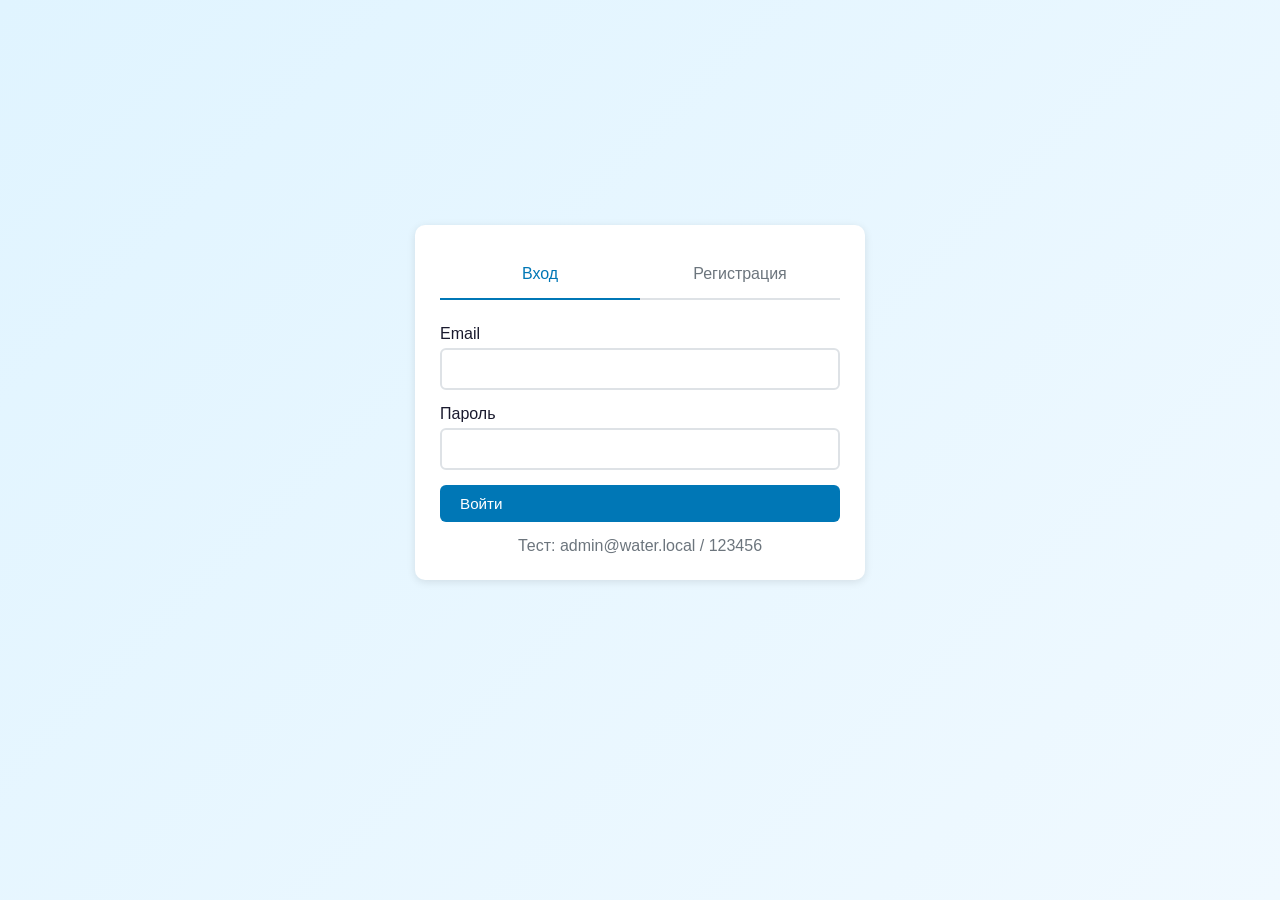
==== admin.html @ c3089564 "first commit" ====
<!DOCTYPE html>
<html lang="ru">
<head>
    <meta charset="UTF-8">
    <meta name="viewport" content="width=device-width, initial-scale=1.0">
    <title>WaterTest - Админ</title>
    <link rel="stylesheet" href="styles.css">
</head>
<body>
    <header class="header">
        <div class="header-logo">
            <svg viewBox="0 0 40 40" fill="none"><circle cx="20" cy="20" r="18" fill="#00b4d8"/><path d="M20 8v24M12 16c0-4 8-8 8-8s8 4 8 8M14 24c0-3 6-6 6-6s6 3 6 6" stroke="white" stroke-width="2"/></svg>
            WaterTest - Админ
        </div>
        <nav class="header-nav">
            <span id="user-name"></span>
            <button class="btn btn-outline btn-sm" onclick="logout()">Выход</button>
        </nav>
    </header>

    <div class="container">
        <div class="tabs" id="tabs">
            <div class="tab active" id="tab-users" data-tab="users">Сотрудники</div>
            <div class="tab" id="tab-tests" data-tab="tests">Тесты</div>
            <div class="tab" id="tab-results" data-tab="results">Результаты</div>
            <div class="tab" id="tab-stats" data-tab="stats">Статистика</div>
        </div>
        
        <div id="content"></div>
    </div>

    <script src="app.js"></script>
    <script>
    (function() {
        var user = getCurrentUser();
        if (!user || (user.role !== 'admin' && user.role !== 'hr')) {
            window.location.href = 'login.html';
            return;
        }
        document.getElementById('user-name').textContent = user.name;
        
        var currentTab = 'users';
        
        document.querySelectorAll('#tabs .tab').forEach(function(tab) {
            tab.onclick = function() {
                switchTab(this.getAttribute('data-tab'));
            };
        });
        
        window.switchTab = function(tab) {
            currentTab = tab;
            document.querySelectorAll('#tabs .tab').forEach(function(t) {
                t.classList.remove('active');
            });
            document.querySelector('#tab-' + tab).classList.add('active');
            render();
        };
        
        window.closeModal = function() {
            var el = document.querySelector('.modal-overlay');
            if (el) el.remove();
        };
        
        function render() {
            switch(currentTab) {
                case 'users': renderUsers(); break;
                case 'tests': renderTests(); break;
                case 'results': renderResults(); break;
                case 'stats': renderStats(); break;
            }
        }
        
        window.renderUsers = renderUsers;
        
        function renderUsers() {
            var users = getUsers();
            var st = getStats();
            var html = '<div class="dashboard-grid">' +
                '<div class="stat-card"><div class="stat-icon blue"><svg viewBox="0 0 24 24" fill="none" stroke="currentColor" stroke-width="2"><circle cx="9" cy="7" r="4"/><path d="M17 21v-2a4 4 0 0 0-4-4H5a4 4 0 0 0-4 4v2"/></svg></div><div><div class="stat-value">' + users.length + '</div><div class="stat-label">Сотрудников</div></div></div>' +
                '<div class="stat-card"><div class="stat-icon green"><svg viewBox="0 0 24 24" fill="none" stroke="currentColor" stroke-width="2"><path d="M22 11.08V12a10 10 0 1 1-5.93-9.14"/><polyline points="22 4 12 14.01 9 11.01"/></svg></div><div><div class="stat-value">' + st.completed + '</div><div class="stat-label">Тестов пройдено</div></div></div>' +
                '<div class="stat-card"><div class="stat-icon red"><svg viewBox="0 0 24 24" fill="none" stroke="currentColor" stroke-width="2"><polygon points="12 2 15.09 8.26 22 9.27 17 14.14 18.18 21.02 12 17.77 5.82 21.02 7 14.14 2 9.27 8.91 8.26 12 2"/></svg></div><div><div class="stat-value">' + st.avgScore + '%</div><div class="stat-label">Средний балл</div></div></div>' +
            '</div>' +
            '<div class="card">' +
                '<div class="card-header"><h2 class="card-title">Сотрудники</h2><button class="btn btn-primary" onclick="showAddUser()">+ Добавить</button></div>' +
                '<div class="table-wrapper"><table class="table"><thead><tr><th>Имя</th><th>Email</th><th>Должность</th><th>Отдел</th><th>Роль</th><th>Статус</th><th>Действия</th></tr></thead><tbody>';
            
            users.forEach(function(u) {
                html += '<tr><td>' + escapeHtml(u.name) + '</td><td>' + escapeHtml(u.email) + '</td><td>' + escapeHtml(u.position || '-') + '</td><td>' + escapeHtml(u.department || '-') + '</td><td><span class="role-badge ' + u.role + '">' + u.role + '</span></td><td><span class="result-badge ' + (u.active ? 'excellent' : 'failed') + '">' + (u.active ? 'Активен' : 'Заблокирован') + '</span></td>' +
                '<td class="flex gap-10">' +
                    '<button class="btn btn-sm btn-primary" onclick="showEditUser(\'' + u.id + '\')">Редактировать</button> ' +
                    '<button class="btn btn-sm ' + (u.active ? 'btn-warning' : 'btn-success') + '" onclick="toggleUserStatus(\'' + u.id + '\'); renderUsers();">' + (u.active ? 'Блок' : 'Разблок') + '</button> ' +
                    '<button class="btn btn-sm btn-outline" onclick="resetPassword(\'' + u.id + '\'); alert(\'Сброшено на 123456\')">Сброс</button> ' +
                    '<button class="btn btn-sm btn-danger" onclick="deleteUser(\'' + u.id + '\'); renderUsers();" ' + (u.role === 'admin' ? 'disabled' : '') + '>Удалить</button>' +
                '</td></tr>';
            });
            
            html += '</tbody></table></div></div>';
            document.getElementById('content').innerHTML = html;
        }
        
        window.showAddUser = function() {
            var body = '<form id="add-user-form">' +
                '<div class="form-group"><label class="form-label">Имя *</label><input type="text" name="name" class="form-input" required></div>' +
                '<div class="form-group"><label class="form-label">Email *</label><input type="email" name="email" class="form-input" required></div>' +
                '<div class="form-group"><label class="form-label">Пароль *</label><input type="password" name="password" class="form-input" required></div>' +
                '<div class="form-group"><label class="form-label">Должность</label><input type="text" name="position" class="form-input"></div>' +
                '<div class="form-group"><label class="form-label">Отдел</label><input type="text" name="department" class="form-input"></div>' +
                '<div class="form-group"><label class="form-label">Роль</label><select name="role" class="form-select"><option value="employee">Сотрудник</option><option value="hr">HR</option><option value="admin">Админ</option></select></div>' +
            '</form>';
            
            var div = document.createElement('div');
            div.className = 'modal-overlay';
            div.onclick = window.closeModal;
            div.innerHTML = '<div class="modal" onclick="event.stopPropagation()">' +
                '<div class="modal-header"><h3 class="modal-title">Добавить сотрудника</h3><button class="modal-close" onclick="closeModal()">&times;</button></div>' +
                '<div class="modal-body">' + body + '</div>' +
                '<div class="modal-footer"><button class="btn btn-primary" onclick="addUser()">Добавить</button><button class="btn btn-outline" onclick="closeModal()">Отмена</button></div>' +
            '</div>';
            document.body.appendChild(div);
        };
        
        window.addUser = function() {
            var f = document.getElementById('add-user-form');
            register({ name: f.name.value, email: f.email.value, password: f.password.value, position: f.position.value, department: f.department.value, role: f.role.value });
            closeModal();
            renderUsers();
        };
        
        window.showEditUser = function(id) {
            var u = getUsers().find(function(x) { return x.id === id; });
            var body = '<form id="edit-user-form">' +
                '<div class="form-group"><label class="form-label">Имя</label><input type="text" name="name" class="form-input" value="' + escapeHtml(u.name) + '"></div>' +
                '<div class="form-group"><label class="form-label">Email</label><input type="email" name="email" class="form-input" value="' + escapeHtml(u.email) + '"></div>' +
                '<div class="form-group"><label class="form-label">Новый пароль</label><input type="password" name="password" class="form-input" placeholder="Оставить текущий"></div>' +
                '<div class="form-group"><label class="form-label">Должность</label><input type="text" name="position" class="form-input" value="' + escapeHtml(u.position || '') + '"></div>' +
                '<div class="form-group"><label class="form-label">Отдел</label><input type="text" name="department" class="form-input" value="' + escapeHtml(u.department || '') + '"></div>' +
                '<div class="form-group"><label class="form-label">Роль</label><select name="role" class="form-select"><option value="employee" ' + (u.role === 'employee' ? 'selected' : '') + '>Сотрудник</option><option value="hr" ' + (u.role === 'hr' ? 'selected' : '') + '>HR</option><option value="admin" ' + (u.role === 'admin' ? 'selected' : '') + '>Админ</option></select></div>' +
            '</form>';
            
            var div = document.createElement('div');
            div.className = 'modal-overlay';
            div.onclick = window.closeModal;
            div.innerHTML = '<div class="modal" onclick="event.stopPropagation()">' +
                '<div class="modal-header"><h3 class="modal-title">Редактировать сотрудника</h3><button class="modal-close" onclick="closeModal()">&times;</button></div>' +
                '<div class="modal-body">' + body + '</div>' +
                '<div class="modal-footer"><button class="btn btn-primary" onclick="updateUser(\'' + u.id + '\')">Сохранить</button><button class="btn btn-outline" onclick="closeModal()">Отмена</button></div>' +
            '</div>';
            document.body.appendChild(div);
        };
        
        window.updateUser = function(id) {
            var f = document.getElementById('edit-user-form');
            var d = { name: f.name.value, email: f.email.value, position: f.position.value, department: f.department.value, role: f.role.value };
            if (f.password.value) d.password = f.password.value;
            updateUser(id, d);
            closeModal();
            renderUsers();
        };
        
        // ==================== TESTS ====================
        function renderTests() {
            var tests = getTests();
            var html = '<div class="card">' +
                '<div class="card-header"><h2 class="card-title">Тесты</h2><button class="btn btn-primary" onclick="showAddTest()">+ Создать</button></div>';
            
            if (tests.length === 0) {
                html += '<div class="empty-state"><h3>Нет тестов</h3></div>';
            } else {
                html += '<div class="table-wrapper"><table class="table"><thead><tr><th>Название</th><th>Категория</th><th>Вопросы</th><th>Время</th><th>Статус</th><th>Действия</th></tr></thead><tbody>';
                tests.forEach(function(t) {
                    html += '<tr><td>' + escapeHtml(t.title) + '</td><td>' + escapeHtml(t.category || '-') + '</td><td>' + getQuestions(t.id).length + '</td><td>' + (t.timeLimit || '-') + '</td><td><span class="result-badge ' + (t.published ? 'excellent' : 'pending') + '">' + (t.published ? 'Опубликован' : 'Черновик') + '</span></td>' +
                    '<td class="flex gap-10">' +
                        '<button class="btn btn-sm btn-primary" onclick="showEditTest(\'' + t.id + '\')">Редактировать</button> ' +
                        '<button class="btn btn-sm btn-success" onclick="showAssign(\'' + t.id + '\')">Назначить</button> ' +
                        '<button class="btn btn-sm btn-danger" onclick="deleteTest(\'' + t.id + '\'); renderTests();">Удалить</button>' +
                    '</td></tr>';
                });
                html += '</tbody></table></div>';
            }
            html += '</div>';
            document.getElementById('content').innerHTML = html;
        }
        
        window.showAddTest = function() {
            var body = document.createElement('form');
            body.id = 'test-form';
            body.innerHTML = 
                '<div class="form-group"><label class="form-label">Название *</label><input type="text" name="title" class="form-input" required></div>' +
                '<div class="form-group"><label class="form-label">Описание</label><textarea name="description" class="form-textarea"></textarea></div>' +
                '<div class="form-group"><label class="form-label">Категория</label><select name="category" class="form-select"><option value="">Выбрать</option><option value="OT TB">ОТ и ТБ</option><option value="Technology">Технологические процессы</option><option value="Equipment">Сантехническое оборудование</option><option value="Water supply">Водоснабжение</option><option value="Regulations">Нормативы</option><option value="Ecology">Экология</option><option value="Electrical">Электробезопасность</option><option value="First aid">Первая помощь</option><option value="Fire">Пожарная безопасность</option></select></div>' +
                '<div class="form-group"><label class="form-label">Время (минуты)</label><input type="number" name="timeLimit" class="form-input" value="30"></div>' +
                '<div class="form-group"><label class="form-label"><input type="checkbox" name="published"> Опубликован</label></div>';
            
            var modal = document.createElement('div');
            modal.className = 'modal-overlay';
            modal.onclick = function(e) { if (e.target === modal) closeModal(); };
            modal.innerHTML = '<div class="modal" onclick="event.stopPropagation()">' +
                '<div class="modal-header"><h3 class="modal-title">Создать тест</h3><button class="modal-close" id="modal-close-btn">&times;</button></div>' +
                '<div class="modal-body"></div>' +
                '<div class="modal-footer"><button class="btn btn-primary" id="save-test-btn">Сохранить</button><button class="btn btn-outline" id="cancel-btn">Отмена</button></div>' +
            '</div>';
            modal.querySelector('.modal-body').appendChild(body);
            document.body.appendChild(modal);
            
            document.getElementById('modal-close-btn').onclick = closeModal;
            document.getElementById('cancel-btn').onclick = closeModal;
            document.getElementById('save-test-btn').onclick = function() {
                var f = document.getElementById('test-form');
                var t = { title: f.title.value, description: f.description.value, category: f.category.value, timeLimit: parseInt(f.timeLimit.value), published: f.published.checked };
                saveTest(t);
                closeModal();
                renderTests();
            };
        };
        
        window.saveTest = function(id) {
            var f = document.getElementById('test-form');
            var t = { title: f.title.value, description: f.description.value, category: f.category.value, timeLimit: parseInt(f.timeLimit.value), published: f.published.checked };
            if (id) t.id = id;
            saveTest(t);
            closeModal();
            renderTests();
        };
        
        window.showEditTest = function(id) {
            var t = getTests({ id: id })[0];
            var qs = getQuestions(id);
            
            var body = '<form id="test-form">' +
                '<div class="form-group"><label class="form-label">Название</label><input type="text" name="title" class="form-input" value="' + escapeHtml(t.title) + '"></div>' +
                '<div class="form-group"><label class="form-label">Описание</label><textarea name="description" class="form-textarea">' + escapeHtml(t.description || '') + '</textarea></div>' +
                '<div class="form-group"><label class="form-label">Время</label><input type="number" name="timeLimit" class="form-input" value="' + (t.timeLimit || 30) + '"></div>' +
                '<div class="form-group"><label class="form-label"><input type="checkbox" name="published" ' + (t.published ? 'checked' : '') + '> Опубликован</label></div>' +
                '<button class="btn btn-primary" onclick="saveTest(\'' + t.id + '\')">Сохранить</button>' +
            '</form>' +
            '<hr style="margin:20px 0">' +
            '<button class="btn btn-primary mb-20" onclick="showAddQuestion(\'' + t.id + '\')">+ Добавить вопрос</button>';
            
            qs.forEach(function(q, i) {
                body += '<div class="card"><div class="flex flex-between"><strong>Вопрос ' + (i+1) + '</strong><button class="btn btn-sm btn-danger" onclick="deleteQuestion(\'' + q.id + '\'); showEditTest(\'' + t.id + '\');">Удалить</button></div><p>' + escapeHtml(q.text) + '</p><p style="color:var(--gray)">Тип: ' + q.type + '</p></div>';
            });
            
            var div = document.createElement('div');
            div.className = 'modal-overlay';
            div.onclick = window.closeModal;
            div.innerHTML = '<div class="modal" onclick="event.stopPropagation()">' +
                '<div class="modal-header"><h3 class="modal-title">Редактировать тест</h3><button class="modal-close" onclick="closeModal()">&times;</button></div>' +
                '<div class="modal-body">' + body + '</div>' +
                '<div class="modal-footer"><button class="btn btn-outline" onclick="closeModal(); renderTests();">Закрыть</button></div>' +
            '</div>';
            document.body.appendChild(div);
        };
        
        window.showAddQuestion = function(testId) {
            var body = '<form id="question-form">' +
                '<div class="form-group"><label class="form-label">Вопрос</label><textarea name="text" class="form-textarea" required></textarea></div>' +
                '<div class="form-group"><label class="form-label">Тип</label><select name="type" class="form-select"><option value="single">Один ответ</option><option value="multiple">Несколько ответов</option><option value="text">Текст</option></select></div>' +
                '<div class="form-group"><label class="form-label">Варианты (по одному в строке)</label><textarea name="options" class="form-textarea"></textarea></div>' +
                '<div class="form-group"><label class="form-label">Правильный (1,2,3)</label><input type="text" name="correctAnswer" class="form-input"></div>' +
            '</form>';
            
            var div = document.createElement('div');
            div.className = 'modal-overlay';
            div.onclick = window.closeModal;
            div.innerHTML = '<div class="modal" onclick="event.stopPropagation()">' +
                '<div class="modal-header"><h3 class="modal-title">Добавить вопрос</h3><button class="modal-close" onclick="closeModal()">&times;</button></div>' +
                '<div class="modal-body">' + body + '</div>' +
                '<div class="modal-footer"><button class="btn btn-primary" onclick="saveQuestion(\'' + testId + '\')">Сохранить</button><button class="btn btn-outline" onclick="closeModal()">Отмена</button></div>' +
            '</div>';
            document.body.appendChild(div);
        };
        
        window.saveQuestion = function(testId) {
            var f = document.getElementById('question-form');
            var q = { testId: testId, text: f.text.value, type: f.type.value };
            if (f.type.value !== 'text') {
                q.options = f.options.value.split('\n').filter(function(o) { return o.trim(); });
                q.correctAnswer = f.type.value === 'multiple' ? f.correctAnswer.value.split(',').map(function(a) { return parseInt(a.trim())-1; }) : parseInt(f.correctAnswer.value)-1;
            }
            saveQuestion(q);
            closeModal();
            showEditTest(testId);
        };
        
        window.showAssign = function(testId) {
            var us = getUsers({ role: 'employee' });
            var t = getTests({ id: testId })[0];
            var depts = [...new Set(us.map(function(x) { return x.department; }).filter(function(d) { return d; }))];
            
            var body = '<p>Назначение: <strong>' + escapeHtml(t.title) + '</strong></p>' +
                '<form id="assign-form">' +
                '<div class="form-group"><label class="form-label">Тип</label><select name="assignType" class="form-select"><option value="user">Сотруднику</option><option value="department">Отделу</option></select></div>' +
                '<div id="assign-user-field"><div class="form-group"><label class="form-label">Сотрудник</label><select name="userId" class="form-select">';
            
            us.forEach(function(u) {
                body += '<option value="' + u.id + '">' + escapeHtml(u.name) + '</option>';
            });
            
            body += '</select></div></div>' +
                '<div id="assign-dept-field" class="hidden"><div class="form-group"><label class="form-label">Отдел</label><select name="department" class="form-select">';
            
            depts.forEach(function(d) {
                body += '<option value="' + d + '">' + d + '</option>';
            });
            
            body += '</select></div></div>' +
                '<div class="form-group"><label class="form-label">Срок сдачи</label><input type="date" name="dueDate" class="form-input"></div>' +
            '</form>';
            
            var div = document.createElement('div');
            div.className = 'modal-overlay';
            div.onclick = window.closeModal;
            div.innerHTML = '<div class="modal" onclick="event.stopPropagation()">' +
                '<div class="modal-header"><h3 class="modal-title">Назначить тест</h3><button class="modal-close" onclick="closeModal()">&times;</button></div>' +
                '<div class="modal-body">' + body + '</div>' +
                '<div class="modal-footer"><button class="btn btn-primary" onclick="doAssign(\'' + testId + '\')">Назначить</button><button class="btn btn-outline" onclick="closeModal()">Отмена</button></div>' +
            '</div>';
            document.body.appendChild(div);
        };
        
        window.doAssign = function(testId) {
            var f = document.getElementById('assign-form');
            var type = f.assignType.value;
            if (type === 'department') {
                assignTest({ testId: testId, department: f.department.value, dueDate: f.dueDate.value, attempts: 1 });
            } else {
                assignTest({ testId: testId, userId: f.userId.value, dueDate: f.dueDate.value, attempts: 1 });
            }
            closeModal();
            alert('Назначено!');
        };
        
        // ==================== RESULTS ====================
        function renderResults() {
            var rs = getAllResults();
            var us = getUsers();
            var html = '<div class="card">' +
                '<div class="card-header"><h2 class="card-title">Все результаты</h2></div>';
            
            if (rs.length === 0) {
                html += '<div class="empty-state"><h3>Нет результатов</h3></div>';
            } else {
                html += '<div class="table-wrapper"><table class="table"><thead><tr><th>Сотрудник</th><th>Тест</th><th>Балл</th><th>Оценка</th><th>Дата</th></tr></thead><tbody>';
                rs.forEach(function(r) {
                    var u = us.find(function(x) { return x.id === r.userId; });
                    var t = getTests({ id: r.testId })[0];
                    var g = getGrade(r.percent);
                    html += '<tr><td>' + escapeHtml(u ? u.name : '-') + '</td><td>' + escapeHtml(t ? t.title : '-') + '</td><td>' + r.percent + '%</td><td><span class="result-badge ' + g.class + '">' + g.grade + '</span></td><td>' + formatDateTime(r.completedAt) + '</td></tr>';
                });
                html += '</tbody></table></div>';
            }
            html += '</div>';
            document.getElementById('content').innerHTML = html;
        }
        
        // ==================== STATS ====================
        function renderStats() {
            var us = getUsers();
            var rs = getAllResults();
            var depts = [...new Set(us.map(function(x) { return x.department; }).filter(function(d) { return d; }))];
            var html = '<div class="card"><h2 class="card-title">Статистика по отделам</h2>';
            
            if (depts.length === 0) {
                html += '<p>Нет отделов</p>';
            } else {
                html += '<div class="table-wrapper"><table class="table"><thead><tr><th>Отдел</th><th>Сотрудники</th><th>Средний балл</th><th>Тестов пройдено</th></tr></thead><tbody>';
                depts.forEach(function(d) {
                    var du = us.filter(function(x) { return x.department === d; });
                    var dr = rs.filter(function(x) { return du.some(function(y) { return y.id === x.userId; }); });
                    var avg = dr.length ? Math.round(dr.reduce(function(s, x) { return s + x.percent; }, 0) / dr.length) : 0;
                    html += '<tr><td>' + d + '</td><td>' + du.length + '</td><td>' + avg + '%</td><td>' + dr.length + '</td></tr>';
                });
                html += '</tbody></table></div>';
            }
            html += '</div>';
            document.getElementById('content').innerHTML = html;
        }
        
        render();
    })();
    </script>
</body>
</html>
---- styles.css ----
:root {
    --primary: #0077b6;
    --primary-dark: #005f91;
    --secondary: #00b4d8;
    --accent: #90e0ef;
    --danger: #e63946;
    --success: #2d6a4f;
    --warning: #f4a261;
    --dark: #1a1a2e;
    --light: #f8f9fa;
    --gray: #6c757d;
    --border: #dee2e6;
    --shadow: 0 2px 8px rgba(0,0,0,0.1);
}

* {
    box-sizing: border-box;
    margin: 0;
    padding: 0;
}

body {
    font-family: -apple-system, BlinkMacSystemFont, 'Segoe UI', Roboto, sans-serif;
    background: linear-gradient(135deg, #e0f4ff 0%, #f0f9ff 100%);
    min-height: 100vh;
    color: var(--dark);
}

.container {
    max-width: 1400px;
    margin: 0 auto;
    padding: 20px;
}

/* Header */
.header {
    background: var(--dark);
    color: white;
    padding: 15px 30px;
    display: flex;
    justify-content: space-between;
    align-items: center;
    box-shadow: var(--shadow);
    position: sticky;
    top: 0;
    z-index: 1000;
}

.header-logo {
    display: flex;
    align-items: center;
    gap: 10px;
    font-size: 1.3rem;
    font-weight: bold;
}

.header-logo svg {
    width: 40px;
    height: 40px;
}

.header-nav {
    display: flex;
    gap: 20px;
    align-items: center;
}

.header-user {
    display: flex;
    align-items: center;
    gap: 15px;
}

.btn {
    padding: 10px 20px;
    border: none;
    border-radius: 6px;
    cursor: pointer;
    font-size: 0.95rem;
    transition: all 0.2s;
    display: inline-flex;
    align-items: center;
    gap: 8px;
}

.btn-primary {
    background: var(--primary);
    color: white;
}

.btn-primary:hover {
    background: var(--primary-dark);
}

.btn-success {
    background: var(--success);
    color: white;
}

.btn-danger {
    background: var(--danger);
    color: white;
}

.btn-warning {
    background: var(--warning);
    color: white;
}

.btn-outline {
    background: transparent;
    border: 1px solid white;
    color: white;
}

.btn-outline:hover {
    background: rgba(255,255,255,0.1);
}

.btn-sm {
    padding: 6px 12px;
    font-size: 0.85rem;
}

.btn:disabled {
    opacity: 0.5;
    cursor: not-allowed;
}

/* Forms */
.form-group {
    margin-bottom: 15px;
}

.form-label {
    display: block;
    margin-bottom: 5px;
    font-weight: 500;
    color: var(--dark);
}

.form-input, .form-select, .form-textarea {
    width: 100%;
    padding: 10px 15px;
    border: 2px solid var(--border);
    border-radius: 6px;
    font-size: 1rem;
    transition: border-color 0.2s;
}

.form-input:focus, .form-select:focus, .form-textarea:focus {
    outline: none;
    border-color: var(--primary);
}

.form-textarea {
    min-height: 100px;
    resize: vertical;
}

/* Cards */
.card {
    background: white;
    border-radius: 10px;
    padding: 25px;
    box-shadow: var(--shadow);
    margin-bottom: 20px;
}

.card-header {
    display: flex;
    justify-content: space-between;
    align-items: center;
    margin-bottom: 20px;
    padding-bottom: 15px;
    border-bottom: 1px solid var(--border);
}

.card-title {
    font-size: 1.3rem;
    font-weight: 600;
}

/* Tables */
.table-wrapper {
    overflow-x: auto;
}

.table {
    width: 100%;
    border-collapse: collapse;
}

.table th, .table td {
    padding: 12px 15px;
    text-align: left;
    border-bottom: 1px solid var(--border);
}

.table th {
    background: #f8f9fa;
    font-weight: 600;
    color: var(--gray);
}

.table tr:hover {
    background: #f8f9fa;
}

/* Auth Pages */
.auth-page {
    min-height: calc(100vh - 76px);
    display: flex;
    align-items: center;
    justify-content: center;
    padding: 40px 20px;
}

.auth-card {
    width: 100%;
    max-width: 450px;
}

.auth-tabs {
    display: flex;
    margin-bottom: 25px;
    border-bottom: 2px solid var(--border);
}

.auth-tab {
    flex: 1;
    padding: 15px;
    text-align: center;
    cursor: pointer;
    font-weight: 500;
    color: var(--gray);
    border-bottom: 2px solid transparent;
    margin-bottom: -2px;
}

.auth-tab.active {
    color: var(--primary);
    border-bottom-color: var(--primary);
}

/* Dashboard Grid */
.dashboard-grid {
    display: grid;
    grid-template-columns: repeat(auto-fit, minmax(280px, 1fr));
    gap: 20px;
    margin-bottom: 30px;
}

.stat-card {
    background: white;
    border-radius: 10px;
    padding: 25px;
    box-shadow: var(--shadow);
    display: flex;
    align-items: center;
    gap: 20px;
}

.stat-icon {
    width: 60px;
    height: 60px;
    border-radius: 12px;
    display: flex;
    align-items: center;
    justify-content: center;
}

.stat-icon svg {
    width: 30px;
    height: 30px;
}

.stat-icon.blue { background: #e0f4ff; color: var(--primary); }
.stat-icon.green { background: #d4edda; color: var(--success); }
.stat-icon.red { background: #f8d7da; color: var(--danger); }
.stat-icon.orange { background: #fff3cd; color: var(--warning); }

.stat-value {
    font-size: 2rem;
    font-weight: bold;
}

.stat-label {
    color: var(--gray);
    font-size: 0.9rem;
}

/* Tabs */
.tabs {
    display: flex;
    gap: 5px;
    margin-bottom: 20px;
    border-bottom: 2px solid var(--border);
}

.tab {
    padding: 12px 24px;
    cursor: pointer;
    font-weight: 500;
    color: var(--gray);
    border-radius: 6px 6px 0 0;
    transition: all 0.2s;
}

.tab:hover {
    background: #f8f9fa;
}

.tab.active {
    background: var(--primary);
    color: white;
}

/* Modal */
.modal-overlay {
    position: fixed;
    top: 0;
    left: 0;
    right: 0;
    bottom: 0;
    background: rgba(0,0,0,0.5);
    display: flex;
    align-items: center;
    justify-content: center;
    z-index: 2000;
    padding: 20px;
}

.modal {
    background: white;
    border-radius: 12px;
    width: 100%;
    max-width: 600px;
    max-height: 90vh;
    overflow-y: auto;
}

.modal-header {
    padding: 20px 25px;
    border-bottom: 1px solid var(--border);
    display: flex;
    justify-content: space-between;
    align-items: center;
}

.modal-title {
    font-size: 1.3rem;
    font-weight: 600;
}

.modal-close {
    background: none;
    border: none;
    font-size: 1.5rem;
    cursor: pointer;
    color: var(--gray);
}

.modal-body {
    padding: 25px;
}

.modal-footer {
    padding: 15px 25px;
    border-top: 1px solid var(--border);
    display: flex;
    justify-content: flex-end;
    gap: 10px;
}

/* Test Taking */
.test-container {
    max-width: 800px;
    margin: 0 auto;
}

.test-header {
    background: white;
    border-radius: 10px;
    padding: 20px;
    box-shadow: var(--shadow);
    margin-bottom: 20px;
    display: flex;
    justify-content: space-between;
    align-items: center;
}

.test-timer {
    font-size: 1.5rem;
    font-weight: bold;
    padding: 10px 20px;
    border-radius: 6px;
}

.test-timer.warning {
    background: #fff3cd;
    color: #856404;
}

.test-timer.danger {
    background: #f8d7da;
    color: var(--danger);
}

.question-card {
    background: white;
    border-radius: 10px;
    padding: 25px;
    box-shadow: var(--shadow);
    margin-bottom: 20px;
}

.question-number {
    color: var(--primary);
    font-weight: bold;
    margin-bottom: 10px;
}

.question-text {
    font-size: 1.1rem;
    margin-bottom: 20px;
}

.answer-option {
    display: flex;
    align-items: center;
    gap: 12px;
    padding: 12px 15px;
    border: 2px solid var(--border);
    border-radius: 8px;
    margin-bottom: 10px;
    cursor: pointer;
    transition: all 0.2s;
}

.answer-option:hover {
    border-color: var(--primary);
    background: #f0f9ff;
}

.answer-option.selected {
    border-color: var(--primary);
    background: #e0f4ff;
}

.answer-option input[type="checkbox"],
.answer-option input[type="radio"] {
    width: 20px;
    height: 20px;
}

.answer-text {
    width: 100%;
    padding: 12px;
    border: 2px solid var(--border);
    border-radius: 6px;
    font-size: 1rem;
}

.question-nav {
    display: flex;
    flex-wrap: wrap;
    gap: 8px;
    margin-top: 20px;
}

.question-nav-btn {
    width: 40px;
    height: 40px;
    border: 2px solid var(--border);
    border-radius: 6px;
    display: flex;
    align-items: center;
    justify-content: center;
    cursor: pointer;
    font-weight: 500;
    transition: all 0.2s;
}

.question-nav-btn.current {
    border-color: var(--primary);
    background: var(--primary);
    color: white;
}

.question-nav-btn.answered {
    background: var(--success);
    border-color: var(--success);
    color: white;
}

.question-nav-btn.flagged {
    border-color: var(--warning);
}

/* Test Results */
.result-badge {
    display: inline-block;
    padding: 5px 12px;
    border-radius: 20px;
    font-size: 0.85rem;
    font-weight: 500;
}

.result-badge.excellent {
    background: #d4edda;
    color: var(--success);
}

.result-badge.good {
    background: #d1ecf1;
    color: #0c5460;
}

.result-badge.satisfactory {
    background: #fff3cd;
    color: #856404;
}

.result-badge.failed {
    background: #f8d7da;
    color: var(--danger);
}

.result-badge.pending {
    background: #e2e3e5;
    color: var(--dark);
}

/* Progress Bar */
.progress-bar {
    width: 100%;
    height: 8px;
    background: var(--border);
    border-radius: 4px;
    overflow: hidden;
}

.progress-fill {
    height: 100%;
    background: var(--primary);
    transition: width 0.3s;
}

/* Search */
.search-box {
    position: relative;
    margin-bottom: 20px;
}

.search-box input {
    width: 100%;
    padding: 12px 15px 12px 45px;
    border: 2px solid var(--border);
    border-radius: 8px;
    font-size: 1rem;
}

.search-box svg {
    position: absolute;
    left: 15px;
    top: 50%;
    transform: translateY(-50%);
    color: var(--gray);
}

/* Empty State */
.empty-state {
    text-align: center;
    padding: 60px 20px;
    color: var(--gray);
}

.empty-state svg {
    width: 80px;
    height: 80px;
    margin-bottom: 20px;
    opacity: 0.5;
}

.empty-state h3 {
    margin-bottom: 10px;
    color: var(--dark);
}

/* Badges for roles */
.role-badge {
    display: inline-block;
    padding: 4px 10px;
    border-radius: 4px;
    font-size: 0.8rem;
    font-weight: 500;
}

.role-badge.admin {
    background: #e0e7ff;
    color: #3730a3;
}

.role-badge.hr {
    background: #fef3c7;
    color: #92400e;
}

.role-badge.employee {
    background: #d1fae5;
    color: #065f46;
}

/* Pagination */
.pagination {
    display: flex;
    gap: 5px;
    justify-content: center;
    margin-top: 20px;
}

.pagination-btn {
    padding: 8px 14px;
    border: 1px solid var(--border);
    background: white;
    cursor: pointer;
    border-radius: 4px;
}

.pagination-btn.active {
    background: var(--primary);
    color: white;
    border-color: var(--primary);
}

/* Responsive */
@media (max-width: 768px) {
    .header {
        padding: 10px 15px;
    }

    .header-nav {
        display: none;
    }

    .dashboard-grid {
        grid-template-columns: 1fr;
    }

    .tabs {
        overflow-x: auto;
    }

    .table {
        font-size: 0.9rem;
    }
}

/* Test Grid (Employee Dashboard) */
.test-grid {
    display: grid;
    grid-template-columns: repeat(auto-fill, minmax(300px, 1fr));
    gap: 20px;
}

.test-card {
    background: white;
    border-radius: 10px;
    padding: 20px;
    box-shadow: var(--shadow);
}

.test-card-overdue {
    border-left: 4px solid var(--danger);
}

.test-card-header {
    display: flex;
    justify-content: space-between;
    align-items: flex-start;
    margin-bottom: 15px;
}

.test-card-header h3 {
    font-size: 1.1rem;
    font-weight: 600;
}

.category-badge {
    background: #e0f4ff;
    color: var(--primary);
    padding: 4px 10px;
    border-radius: 4px;
    font-size: 0.8rem;
}

.test-card-body {
    margin-bottom: 15px;
}

.test-card-body p {
    color: var(--gray);
    font-size: 0.9rem;
    margin-bottom: 10px;
}

.test-meta {
    display: flex;
    gap: 15px;
    font-size: 0.85rem;
    color: var(--gray);
}

/* Test Taking Page */
.test-progress {
    margin-bottom: 25px;
}

.test-progress span {
    display: block;
    margin-bottom: 8px;
    color: var(--gray);
}

.answers-list {
    margin-bottom: 25px;
}

.test-nav {
    display: flex;
    justify-content: space-between;
    align-items: center;
    padding-top: 20px;
    border-top: 1px solid var(--border);
}

.question-dots {
    display: flex;
    gap: 8px;
    flex-wrap: wrap;
    justify-content: center;
}

.question-dots .dot {
    width: 32px;
    height: 32px;
    border: 2px solid var(--border);
    border-radius: 50%;
    display: flex;
    align-items: center;
    justify-content: center;
    font-size: 0.8rem;
    cursor: pointer;
    transition: all 0.2s;
}

.question-dots .dot:hover {
    border-color: var(--primary);
}

.question-dots .dot.active {
    border-color: var(--primary);
    background: var(--primary);
    color: white;
}

.question-dots .dot.answered {
    background: var(--success);
    border-color: var(--success);
    color: white;
}

/* Timer */
.timer {
    font-size: 1.3rem;
    font-weight: bold;
    padding: 8px 16px;
    background: rgba(255,255,255,0.1);
    border-radius: 6px;
}

.timer-danger {
    background: var(--danger) !important;
    animation: pulse 1s infinite;
}

@keyframes pulse {
    0%, 100% { opacity: 1; }
    50% { opacity: 0.7; }
}

/* Result Large */
.result-large {
    margin: 30px 0;
}

.result-score {
    font-size: 4rem;
    font-weight: bold;
    line-height: 1;
}

.result-score.excellent { color: var(--success); }
.result-score.good { color: #0c5460; }
.result-score.satisfactory { color: #856404; }
.result-score.failed { color: var(--danger); }

.result-grade {
    font-size: 1.5rem;
    font-weight: 600;
    margin: 10px 0;
}

.result-label {
    color: var(--gray);
    font-size: 1.1rem;
}

.text-danger { color: var(--danger); }

/* Utility */
.hidden { display: none !important; }
.text-center { text-align: center; }
.text-right { text-align: right; }
.mt-20 { margin-top: 20px; }
.mb-20 { margin-bottom: 20px; }
.flex { display: flex; }
.gap-10 { gap: 10px; }
.flex-between { justify-content: space-between; }
.flex-center { justify-content: center; }
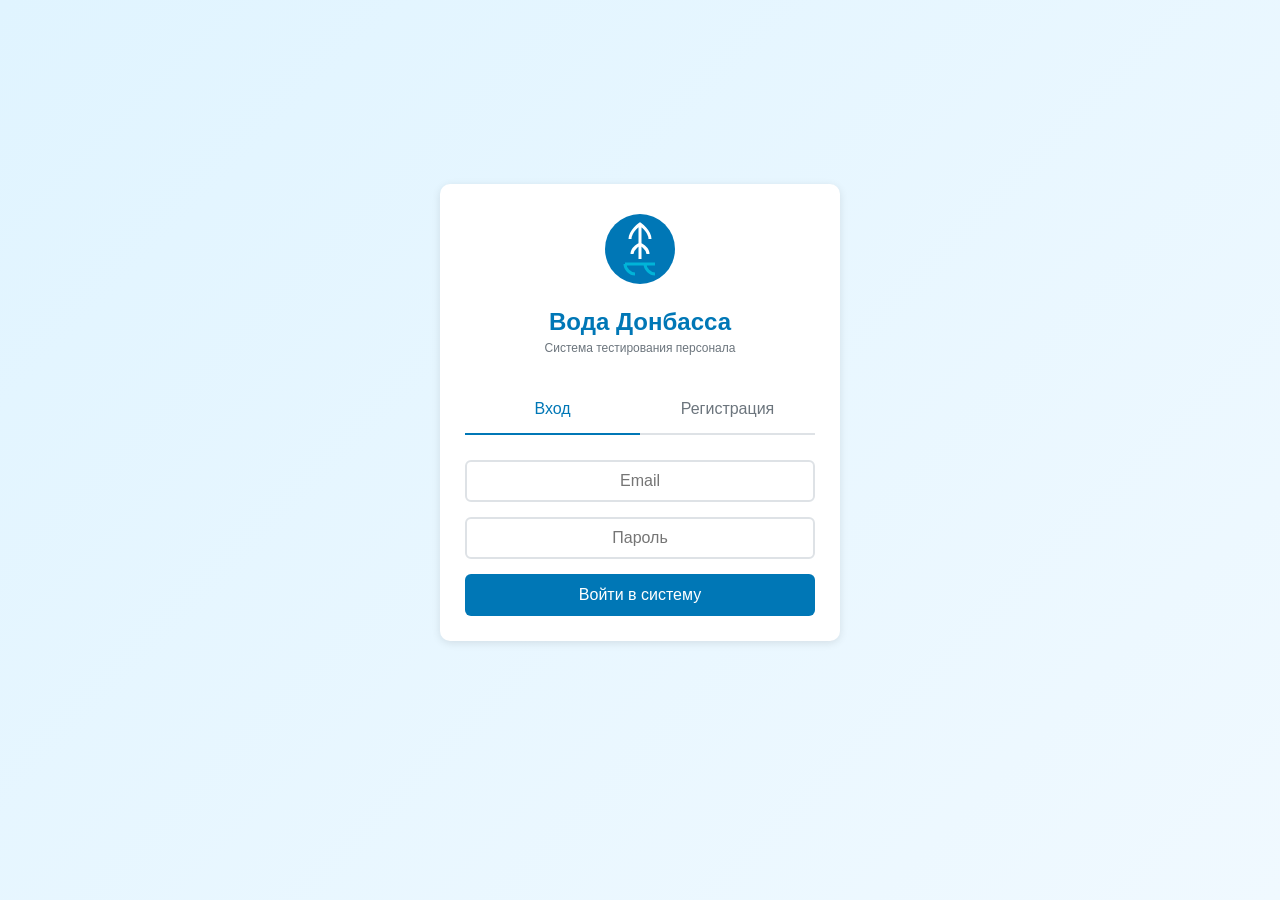
==== commit 5c54e439: "modify page login and register" ====
--- a/admin.html
+++ b/admin.html
@@ -3,14 +3,21 @@
 <head>
     <meta charset="UTF-8">
     <meta name="viewport" content="width=device-width, initial-scale=1.0">
-    <title>WaterTest - Админ</title>
+    <title>Панель Администратора</title>
     <link rel="stylesheet" href="styles.css">
 </head>
 <body>
     <header class="header">
-        <div class="header-logo">
-            <svg viewBox="0 0 40 40" fill="none"><circle cx="20" cy="20" r="18" fill="#00b4d8"/><path d="M20 8v24M12 16c0-4 8-8 8-8s8 4 8 8M14 24c0-3 6-6 6-6s6 3 6 6" stroke="white" stroke-width="2"/></svg>
-            WaterTest - Админ
+        <div class="header-logo" style="display:flex;align-items:center;gap:15px">
+            <svg viewBox="0 0 80 80" fill="none" style="width:50px;height:50px">
+                <circle cx="40" cy="40" r="35" fill="#0077b6"/>
+                <path d="M40 15v35M30 30c0-8 10-15 10-15s10 7 10 15M32 45c0-6 8-10 8-10s8 4 8 10" stroke="white" stroke-width="3" fill="none"/>
+                <path d="M25 55h30M25 55c0 5 5 10 10 10M45 55c0 5 5 10 10 10" stroke="#00b4d8" stroke-width="3"/>
+            </svg>
+            <div>
+                <div style="font-size:18px;font-weight:bold">Вода Донбасса</div>
+                <div style="font-size:12px;color:#90e0ef">Админ-панель</div>
+            </div>
         </div>
         <nav class="header-nav">
             <span id="user-name"></span>
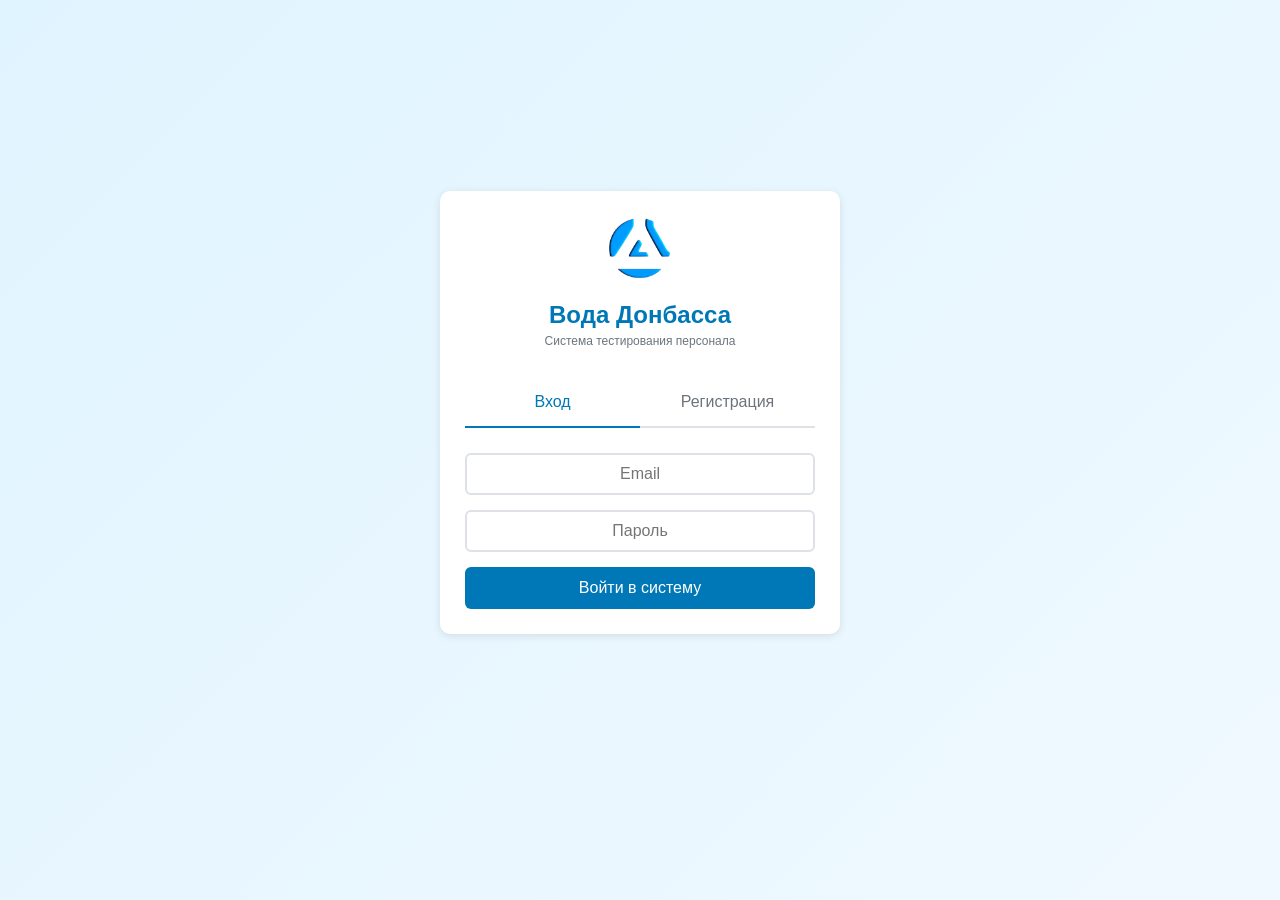
==== commit 7f678503: "add logo" ====
--- a/admin.html
+++ b/admin.html
@@ -9,11 +9,9 @@
 <body>
     <header class="header">
         <div class="header-logo" style="display:flex;align-items:center;gap:15px">
-            <svg viewBox="0 0 80 80" fill="none" style="width:50px;height:50px">
-                <circle cx="40" cy="40" r="35" fill="#0077b6"/>
-                <path d="M40 15v35M30 30c0-8 10-15 10-15s10 7 10 15M32 45c0-6 8-10 8-10s8 4 8 10" stroke="white" stroke-width="3" fill="none"/>
-                <path d="M25 55h30M25 55c0 5 5 10 10 10M45 55c0 5 5 10 10 10" stroke="#00b4d8" stroke-width="3"/>
-            </svg>
+            <div class="logo-pic" style="width: 40px; height: 40px;">
+                <img src="/img/logo.png" alt="" style="width: 100%;">
+            </div>
             <div>
                 <div style="font-size:18px;font-weight:bold">Вода Донбасса</div>
                 <div style="font-size:12px;color:#90e0ef">Админ-панель</div>
@@ -155,14 +153,22 @@
             document.body.appendChild(div);
         };
         
+        function doUpdateUser(id, d) {
+            var u = DB.get('users');
+            var i = u.findIndex(function(x) { return x.id === id; });
+            if (i >= 0) { u[i] = Object.assign({}, u[i], d); DB.set('users', u); }
+        }
+
         window.updateUser = function(id) {
             var f = document.getElementById('edit-user-form');
             var d = { name: f.name.value, email: f.email.value, position: f.position.value, department: f.department.value, role: f.role.value };
             if (f.password.value) d.password = f.password.value;
-            updateUser(id, d);
+            doUpdateUser(id, d);
             closeModal();
             renderUsers();
         };
+        
+        window.renderUsers = renderUsers;
         
         // ==================== TESTS ====================
         function renderTests() {
--- a/styles.css
+++ b/styles.css
@@ -660,8 +660,9 @@
 /* Test Grid (Employee Dashboard) */
 .test-grid {
     display: grid;
-    grid-template-columns: repeat(auto-fill, minmax(300px, 1fr));
+    grid-template-columns: repeat(3, 1fr);
     gap: 20px;
+    margin-top: 20px;
 }
 
 .test-card {
@@ -669,6 +670,18 @@
     border-radius: 10px;
     padding: 20px;
     box-shadow: var(--shadow);
+}
+
+@media (max-width: 900px) {
+    .test-grid {
+        grid-template-columns: repeat(2, 1fr);
+    }
+}
+
+@media (max-width: 600px) {
+    .test-grid {
+        grid-template-columns: 1fr;
+    }
 }
 
 .test-card-overdue {
